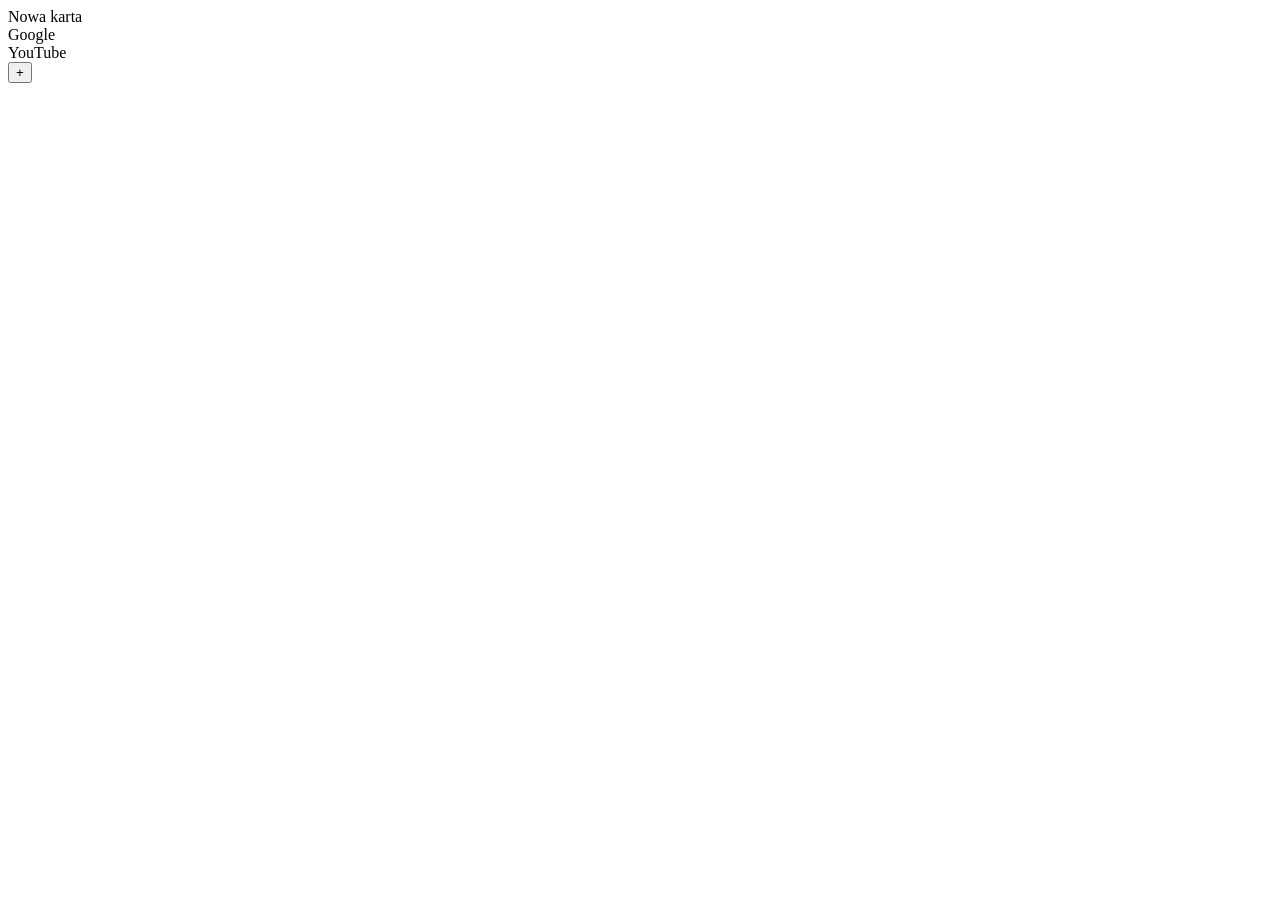
==== index.html @ bee397c2 "Create index.html" ====
<!DOCTYPE html>
<html lang="pl">
<head>
    <meta charset="UTF-8">
    <meta name="viewport" content="width=device-width, initial-scale=1.0">

    <title>BruceBrow</title>

    <link rel="stylesheet" href="style.css">
</head>

<body>

    <!-- Pasek kart -->
    <div class="tabs">

        <div class="tab active">Nowa karta</div>

        <div class="tab">Google</div>

        <div class="tab">YouTube</div>

        <button class="new-tab">+</button>

    </div>

    <!-- Główna zawartość -->
    <main>

    </main>

    <script src="script.js"></script>

</body>
</html>
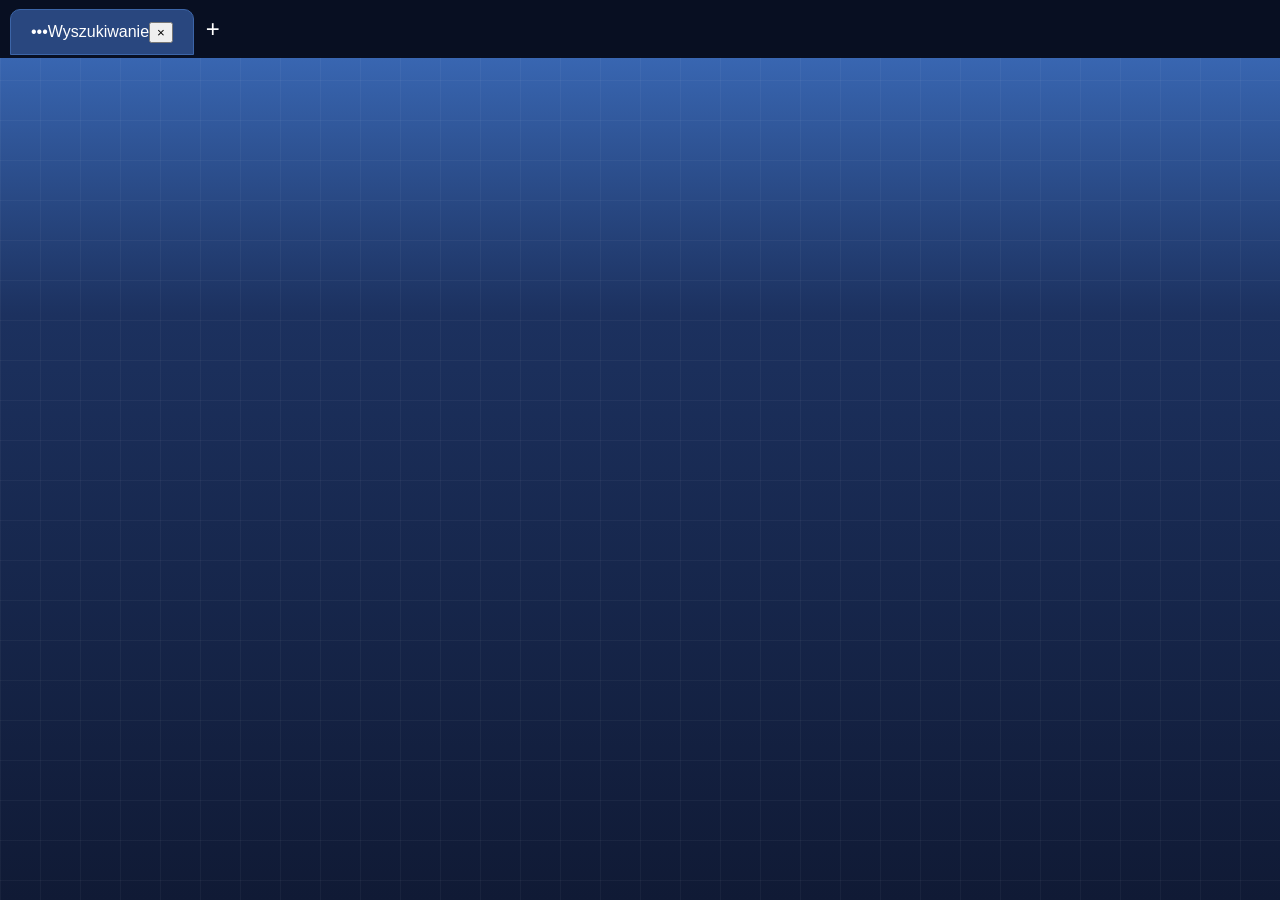
==== commit 78b6fcd5: "Update index.html" ====
--- a/index.html
+++ b/index.html
@@ -11,22 +11,19 @@
 
 <body>
 
-    <!-- Pasek kart -->
     <div class="tabs">
 
-        <div class="tab active">Nowa karta</div>
-
-        <div class="tab">Google</div>
-
-        <div class="tab">YouTube</div>
+        <div class="tab active">
+            <span class="tab-icon">•••</span>
+            <span class="tab-title">Wyszukiwanie</span>
+            <button class="close-tab">×</button>
+        </div>
 
         <button class="new-tab">+</button>
 
     </div>
 
-    <!-- Główna zawartość -->
     <main>
-
     </main>
 
     <script src="script.js"></script>
--- a/style.css
+++ b/style.css
@@ -0,0 +1,107 @@
+* {
+    box-sizing: border-box;
+}
+
+html,
+body {
+    margin: 0;
+    padding: 0;
+    width: 100%;
+    min-height: 100%;
+}
+
+body {
+    color: white;
+    font-family: Arial, sans-serif;
+
+    background-color: #101a35;
+
+    /* Siatka + gradient */
+    background-image:
+        linear-gradient(
+            rgba(255, 255, 255, 0.04) 1px,
+            transparent 1px
+        ),
+        linear-gradient(
+            90deg,
+            rgba(255, 255, 255, 0.04) 1px,
+            transparent 1px
+        ),
+        linear-gradient(
+            to bottom,
+            #3f72c4 0%,
+            #1c315f 35%,
+            #101a35 100%
+        );
+
+    background-size:
+        40px 40px,
+        40px 40px,
+        100% 100%;
+
+    background-attachment: fixed;
+}
+
+/* Pasek kart */
+.tabs {
+    height: 58px;
+    width: 100%;
+
+    background: #080f22;
+
+    display: flex;
+    align-items: center;
+
+    gap: 6px;
+    padding: 0 10px;
+}
+
+/* Karta */
+.tab {
+    height: 40px;
+    padding: 0 20px;
+
+    background: #0b1228;
+    border: 1px solid #172344;
+    border-radius: 10px 10px 0 0;
+
+    display: flex;
+    align-items: center;
+
+    cursor: pointer;
+
+    transition: all 0.25s ease;
+}
+
+/* Aktywna karta */
+.tab.active {
+    height: 46px;
+
+    background: #29477f;
+    border-color: #3c65a8;
+
+    transform: translateY(3px);
+}
+
+/* Przycisk + */
+.new-tab {
+    border: none;
+    background: transparent;
+
+    color: white;
+    font-size: 24px;
+
+    cursor: pointer;
+
+    transition: transform 0.2s ease;
+}
+
+.new-tab:hover {
+    transform: scale(1.15);
+}
+
+/* Główna zawartość */
+main {
+    width: 100%;
+    min-height: calc(100vh - 58px);
+}
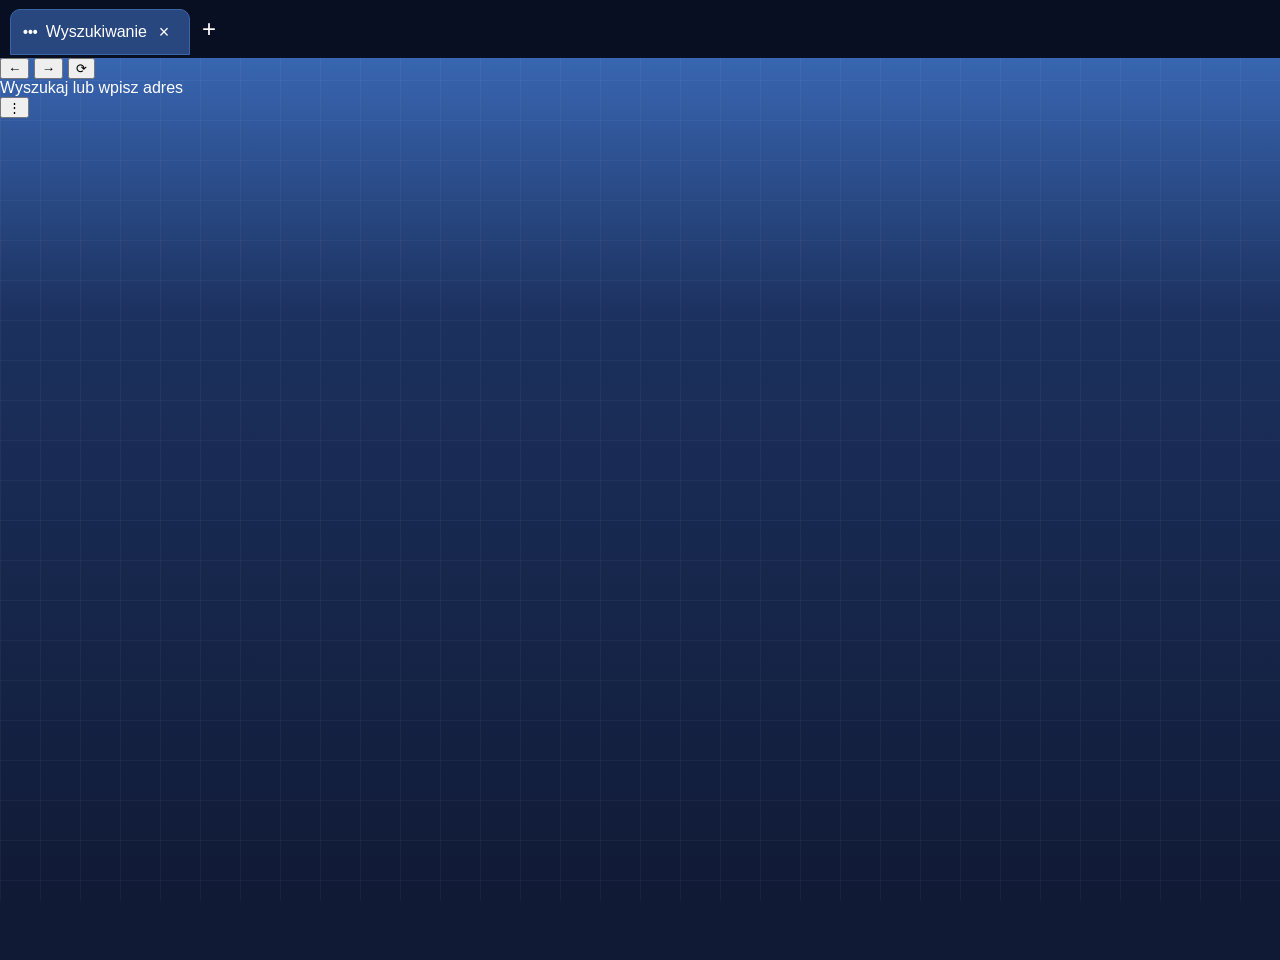
==== commit 52ce9b59: "Update index.html" ====
--- a/index.html
+++ b/index.html
@@ -11,6 +11,7 @@
 
 <body>
 
+    <!-- Pasek kart -->
     <div class="tabs">
 
         <div class="tab active">
@@ -23,8 +24,29 @@
 
     </div>
 
+
+    <!-- Pasek adresu -->
+    <div class="address-bar">
+
+        <button class="nav-button">←</button>
+
+        <button class="nav-button">→</button>
+
+        <button class="nav-button">⟳</button>
+
+        <div class="search-bar">
+            <span>Wyszukaj lub wpisz adres</span>
+        </div>
+
+        <button class="menu-button">⋮</button>
+
+    </div>
+
+
+    <!-- Główna zawartość -->
     <main>
     </main>
+
 
     <script src="script.js"></script>
 
--- a/style.css
+++ b/style.css
@@ -42,7 +42,11 @@
     background-attachment: fixed;
 }
 
-/* Pasek kart */
+
+/* =========================
+   PASEK KART
+========================= */
+
 .tabs {
     height: 58px;
     width: 100%;
@@ -54,12 +58,23 @@
 
     gap: 6px;
     padding: 0 10px;
-}
-
-/* Karta */
+
+    overflow: hidden;
+}
+
+
+/* =========================
+   KARTA
+========================= */
+
 .tab {
     height: 40px;
-    padding: 0 20px;
+
+    width: 180px;
+    min-width: 180px;
+    max-width: 180px;
+
+    padding: 0 12px;
 
     background: #0b1228;
     border: 1px solid #172344;
@@ -70,11 +85,27 @@
 
     cursor: pointer;
 
-    transition: all 0.25s ease;
-}
-
-/* Aktywna karta */
+    overflow: hidden;
+
+    transition:
+        width 0.25s ease,
+        min-width 0.25s ease,
+        max-width 0.25s ease,
+        height 0.25s ease,
+        background 0.25s ease,
+        border-color 0.25s ease;
+}
+
+
+/* =========================
+   AKTYWNA KARTA
+========================= */
+
 .tab.active {
+    width: 180px;
+    min-width: 180px;
+    max-width: 180px;
+
     height: 46px;
 
     background: #29477f;
@@ -83,15 +114,120 @@
     transform: translateY(3px);
 }
 
-/* Przycisk + */
+
+/* =========================
+   NIEAKTYWNA KARTA
+========================= */
+
+.tab:not(.active) {
+    width: 50px;
+    min-width: 50px;
+    max-width: 50px;
+
+    padding: 0;
+
+    justify-content: center;
+
+    overflow: hidden;
+}
+
+
+/* Ukrycie nazwy */
+
+.tab:not(.active) .tab-title {
+    display: none;
+}
+
+
+/* Ukrycie X */
+
+.tab:not(.active) .close-tab {
+    display: none;
+}
+
+
+/* =========================
+   IKONA KARTY
+========================= */
+
+.tab-icon {
+    display: flex;
+    align-items: center;
+    justify-content: center;
+
+    flex-shrink: 0;
+
+    font-size: 14px;
+    font-weight: bold;
+
+    white-space: nowrap;
+}
+
+
+/* =========================
+   NAZWA KARTY
+========================= */
+
+.tab-title {
+    margin-left: 8px;
+
+    white-space: nowrap;
+
+    overflow: hidden;
+    text-overflow: ellipsis;
+}
+
+
+/* =========================
+   PRZYCISK X
+========================= */
+
+.close-tab {
+    margin-left: auto;
+
+    width: 26px;
+    height: 26px;
+
+    border: none;
+    border-radius: 5px;
+
+    background: transparent;
+    color: white;
+
+    font-size: 18px;
+    line-height: 1;
+
+    cursor: pointer;
+
+    display: flex;
+    align-items: center;
+    justify-content: center;
+
+    flex-shrink: 0;
+
+    transition: background 0.2s ease;
+}
+
+.close-tab:hover {
+    background: rgba(255, 255, 255, 0.12);
+}
+
+
+/* =========================
+   PRZYCISK +
+========================= */
+
 .new-tab {
     border: none;
     background: transparent;
 
     color: white;
+
     font-size: 24px;
 
     cursor: pointer;
+
+    flex-shrink: 0;
 
     transition: transform 0.2s ease;
 }
@@ -100,7 +236,11 @@
     transform: scale(1.15);
 }
 
-/* Główna zawartość */
+
+/* =========================
+   GŁÓWNA ZAWARTOŚĆ
+========================= */
+
 main {
     width: 100%;
     min-height: calc(100vh - 58px);
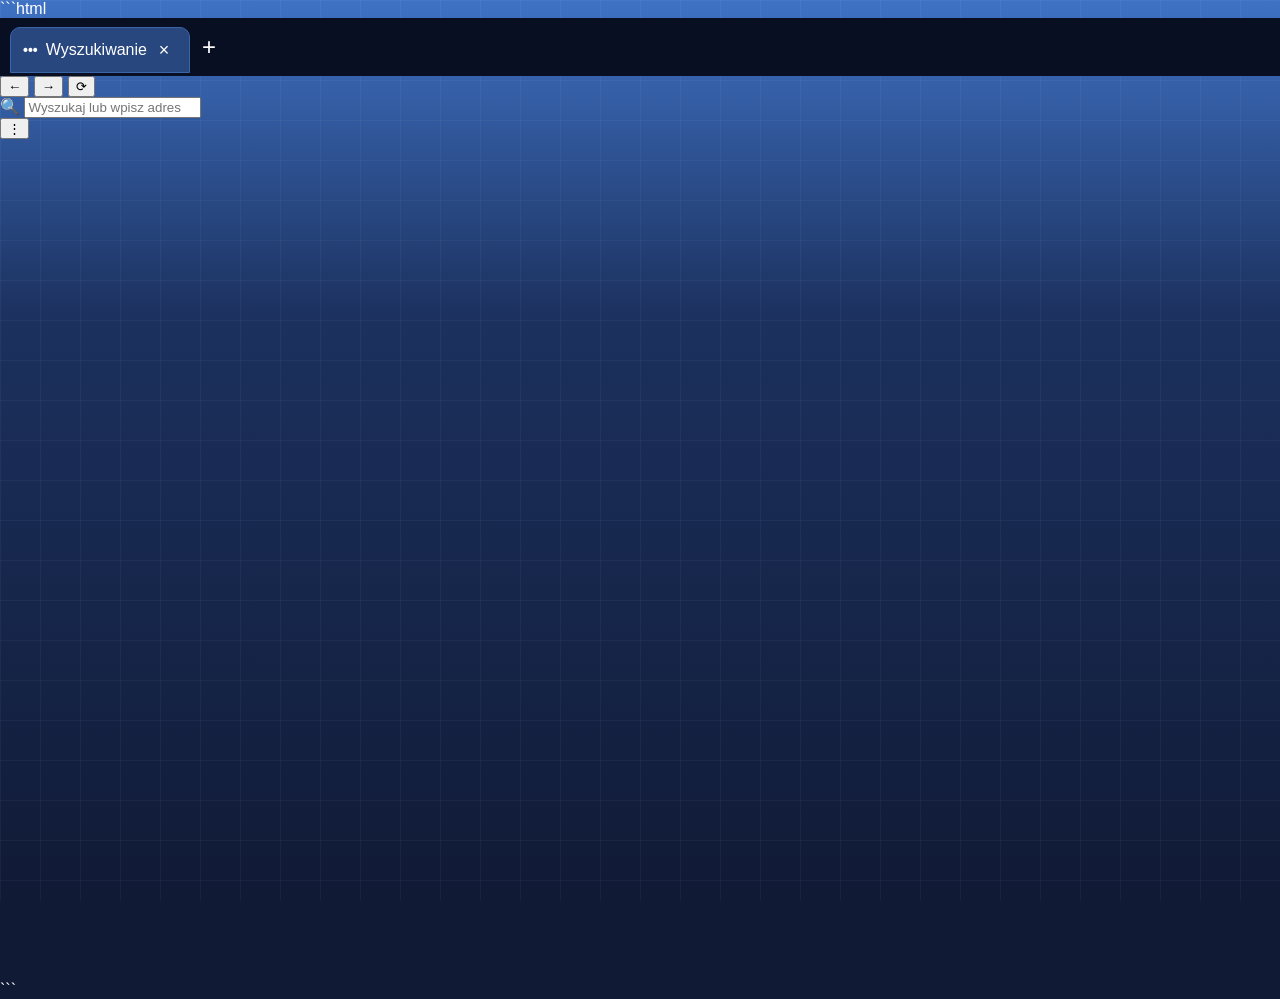
==== commit 40fb49bf: "Update index.html" ====
--- a/index.html
+++ b/index.html
@@ -1,3 +1,4 @@
+```html
 <!DOCTYPE html>
 <html lang="pl">
 <head>
@@ -11,7 +12,7 @@
 
 <body>
 
-    <!-- Pasek kart -->
+    <!-- Karty -->
     <div class="tabs">
 
         <div class="tab active">
@@ -25,25 +26,40 @@
     </div>
 
 
-    <!-- Pasek adresu -->
-    <div class="address-bar">
+    <!-- Pasek przeglądarki -->
+    <div class="browser-bar">
 
-        <button class="nav-button">←</button>
+        <div class="navigation">
 
-        <button class="nav-button">→</button>
+            <button class="nav-button" id="back">←</button>
 
-        <button class="nav-button">⟳</button>
+            <button class="nav-button" id="forward">→</button>
 
-        <div class="search-bar">
-            <span>Wyszukaj lub wpisz adres</span>
+            <button class="nav-button" id="reload">⟳</button>
+
         </div>
+
+
+        <div class="address-container">
+
+            <span class="address-icon">🔍</span>
+
+            <input
+                type="text"
+                id="address-input"
+                placeholder="Wyszukaj lub wpisz adres"
+                autocomplete="off"
+            >
+
+        </div>
+
 
         <button class="menu-button">⋮</button>
 
     </div>
 
 
-    <!-- Główna zawartość -->
+    <!-- Zawartość -->
     <main>
     </main>
 
@@ -52,3 +68,4 @@
 
 </body>
 </html>
+```
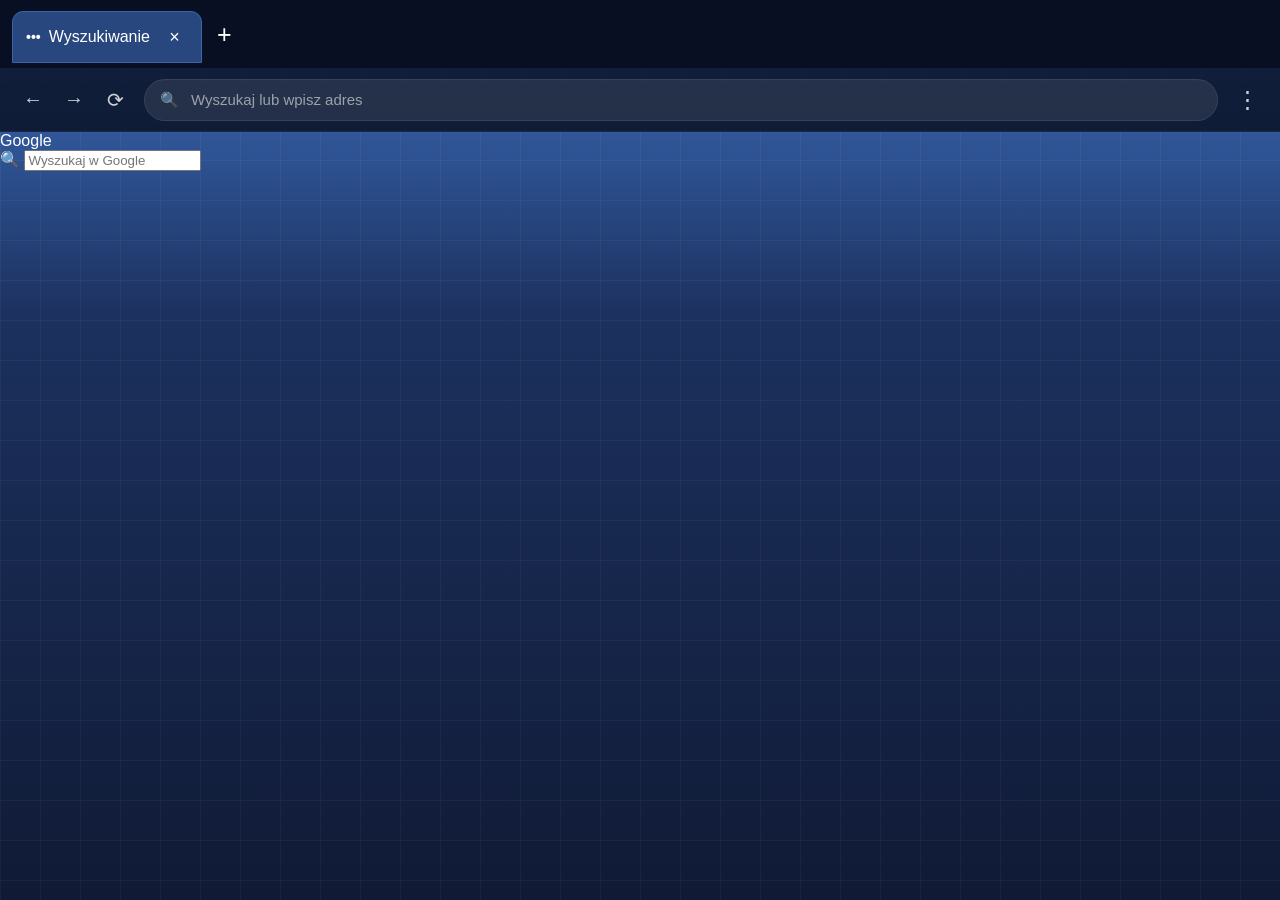
==== commit db6f3536: "Update index.html" ====
--- a/index.html
+++ b/index.html
@@ -1,4 +1,3 @@
-```html
 <!DOCTYPE html>
 <html lang="pl">
 <head>
@@ -32,9 +31,7 @@
         <div class="navigation">
 
             <button class="nav-button" id="back">←</button>
-
             <button class="nav-button" id="forward">→</button>
-
             <button class="nav-button" id="reload">⟳</button>
 
         </div>
@@ -59,8 +56,34 @@
     </div>
 
 
-    <!-- Zawartość -->
+    <!-- Zawartość nowej karty -->
     <main>
+
+        <div class="new-tab-page">
+
+            <div class="google-card">
+
+                <div class="google-logo">
+                    Google
+                </div>
+
+                <div class="google-search">
+
+                    <span>🔍</span>
+
+                    <input
+                        type="text"
+                        id="google-input"
+                        placeholder="Wyszukaj w Google"
+                        autocomplete="off"
+                    >
+
+                </div>
+
+            </div>
+
+        </div>
+
     </main>
 
 
@@ -68,4 +91,3 @@
 
 </body>
 </html>
-```
--- a/style.css
+++ b/style.css
@@ -48,7 +48,7 @@
 ========================= */
 
 .tabs {
-    height: 58px;
+    height: 68px;
     width: 100%;
 
     background: #080f22;
@@ -56,8 +56,8 @@
     display: flex;
     align-items: center;
 
-    gap: 6px;
-    padding: 0 10px;
+    gap: 7px;
+    padding: 0 12px;
 
     overflow: hidden;
 }
@@ -68,17 +68,19 @@
 ========================= */
 
 .tab {
-    height: 40px;
-
-    width: 180px;
-    min-width: 180px;
-    max-width: 180px;
-
-    padding: 0 12px;
+    flex: 0 0 190px;
+
+    width: 190px;
+    min-width: 190px;
+    max-width: 190px;
+
+    height: 46px;
+
+    padding: 0 13px;
 
     background: #0b1228;
     border: 1px solid #172344;
-    border-radius: 10px 10px 0 0;
+    border-radius: 11px 11px 0 0;
 
     display: flex;
     align-items: center;
@@ -88,12 +90,14 @@
     overflow: hidden;
 
     transition:
-        width 0.25s ease,
-        min-width 0.25s ease,
-        max-width 0.25s ease,
-        height 0.25s ease,
+        flex-basis 0.35s cubic-bezier(0.4, 0, 0.2, 1),
+        width 0.35s cubic-bezier(0.4, 0, 0.2, 1),
+        min-width 0.35s cubic-bezier(0.4, 0, 0.2, 1),
+        max-width 0.35s cubic-bezier(0.4, 0, 0.2, 1),
+        height 0.3s cubic-bezier(0.4, 0, 0.2, 1),
         background 0.25s ease,
-        border-color 0.25s ease;
+        border-color 0.25s ease,
+        padding 0.35s cubic-bezier(0.4, 0, 0.2, 1);
 }
 
 
@@ -102,11 +106,13 @@
 ========================= */
 
 .tab.active {
-    width: 180px;
-    min-width: 180px;
-    max-width: 180px;
-
-    height: 46px;
+    flex-basis: 190px;
+
+    width: 190px;
+    min-width: 190px;
+    max-width: 190px;
+
+    height: 52px;
 
     background: #29477f;
     border-color: #3c65a8;
@@ -120,9 +126,11 @@
 ========================= */
 
 .tab:not(.active) {
-    width: 50px;
-    min-width: 50px;
-    max-width: 50px;
+    flex-basis: 52px;
+
+    width: 52px;
+    min-width: 52px;
+    max-width: 52px;
 
     padding: 0;
 
@@ -132,17 +140,26 @@
 }
 
 
-/* Ukrycie nazwy */
+/* Ukrywanie nazwy */
 
 .tab:not(.active) .tab-title {
-    display: none;
-}
-
-
-/* Ukrycie X */
+    opacity: 0;
+    width: 0;
+    margin-left: 0;
+
+    pointer-events: none;
+}
+
+
+/* Ukrywanie X */
 
 .tab:not(.active) .close-tab {
-    display: none;
+    opacity: 0;
+    width: 0;
+    margin-left: 0;
+    padding: 0;
+
+    pointer-events: none;
 }
 
 
@@ -171,10 +188,19 @@
 .tab-title {
     margin-left: 8px;
 
+    width: auto;
+
     white-space: nowrap;
 
     overflow: hidden;
     text-overflow: ellipsis;
+
+    opacity: 1;
+
+    transition:
+        opacity 0.15s ease,
+        width 0.3s ease,
+        margin-left 0.3s ease;
 }
 
 
@@ -185,11 +211,11 @@
 .close-tab {
     margin-left: auto;
 
-    width: 26px;
-    height: 26px;
+    width: 27px;
+    height: 27px;
 
     border: none;
-    border-radius: 5px;
+    border-radius: 6px;
 
     background: transparent;
     color: white;
@@ -205,7 +231,13 @@
 
     flex-shrink: 0;
 
-    transition: background 0.2s ease;
+    opacity: 1;
+
+    transition:
+        opacity 0.15s ease,
+        width 0.3s ease,
+        margin-left 0.3s ease,
+        background 0.2s ease;
 }
 
 .close-tab:hover {
@@ -223,11 +255,13 @@
 
     color: white;
 
-    font-size: 24px;
+    font-size: 25px;
 
     cursor: pointer;
 
     flex-shrink: 0;
+
+    padding: 8px;
 
     transition: transform 0.2s ease;
 }
@@ -238,10 +272,151 @@
 
 
 /* =========================
+   PASEK PRZEGLĄDARKI
+========================= */
+
+.browser-bar {
+    width: 100%;
+    height: 64px;
+
+    padding: 10px 14px;
+
+    display: flex;
+    align-items: center;
+
+    gap: 10px;
+
+    background: rgba(8, 15, 34, 0.82);
+
+    border-bottom: 1px solid rgba(255, 255, 255, 0.06);
+}
+
+
+/* =========================
+   NAWIGACJA
+========================= */
+
+.navigation {
+    display: flex;
+    align-items: center;
+
+    gap: 3px;
+
+    flex-shrink: 0;
+}
+
+
+.nav-button,
+.menu-button {
+    width: 38px;
+    height: 38px;
+
+    border: none;
+    border-radius: 50%;
+
+    background: transparent;
+    color: rgba(255, 255, 255, 0.8);
+
+    font-size: 20px;
+
+    cursor: pointer;
+
+    display: flex;
+    align-items: center;
+    justify-content: center;
+
+    transition:
+        background 0.2s ease,
+        color 0.2s ease;
+}
+
+.nav-button:hover,
+.menu-button:hover {
+    background: rgba(255, 255, 255, 0.10);
+    color: white;
+}
+
+
+/* =========================
+   PASEK ADRESU
+========================= */
+
+.address-container {
+    flex: 1;
+
+    height: 42px;
+
+    display: flex;
+    align-items: center;
+
+    padding: 0 15px;
+
+    background: rgba(255, 255, 255, 0.09);
+
+    border: 1px solid rgba(255, 255, 255, 0.08);
+    border-radius: 21px;
+
+    transition:
+        background 0.2s ease,
+        border-color 0.2s ease;
+}
+
+.address-container:focus-within {
+    background: rgba(255, 255, 255, 0.13);
+    border-color: rgba(255, 255, 255, 0.18);
+}
+
+
+/* Ikona wyszukiwania */
+
+.address-icon {
+    margin-right: 10px;
+
+    font-size: 15px;
+
+    opacity: 0.65;
+}
+
+
+/* Input */
+
+#address-input {
+    width: 100%;
+    height: 100%;
+
+    border: none;
+    outline: none;
+
+    background: transparent;
+
+    color: white;
+
+    font-size: 15px;
+
+    font-family: Arial, sans-serif;
+}
+
+#address-input::placeholder {
+    color: rgba(255, 255, 255, 0.55);
+}
+
+
+/* =========================
+   MENU
+========================= */
+
+.menu-button {
+    flex-shrink: 0;
+
+    font-size: 23px;
+}
+
+
+/* =========================
    GŁÓWNA ZAWARTOŚĆ
 ========================= */
 
 main {
     width: 100%;
-    min-height: calc(100vh - 58px);
-}
+    min-height: calc(100vh - 132px);
+}
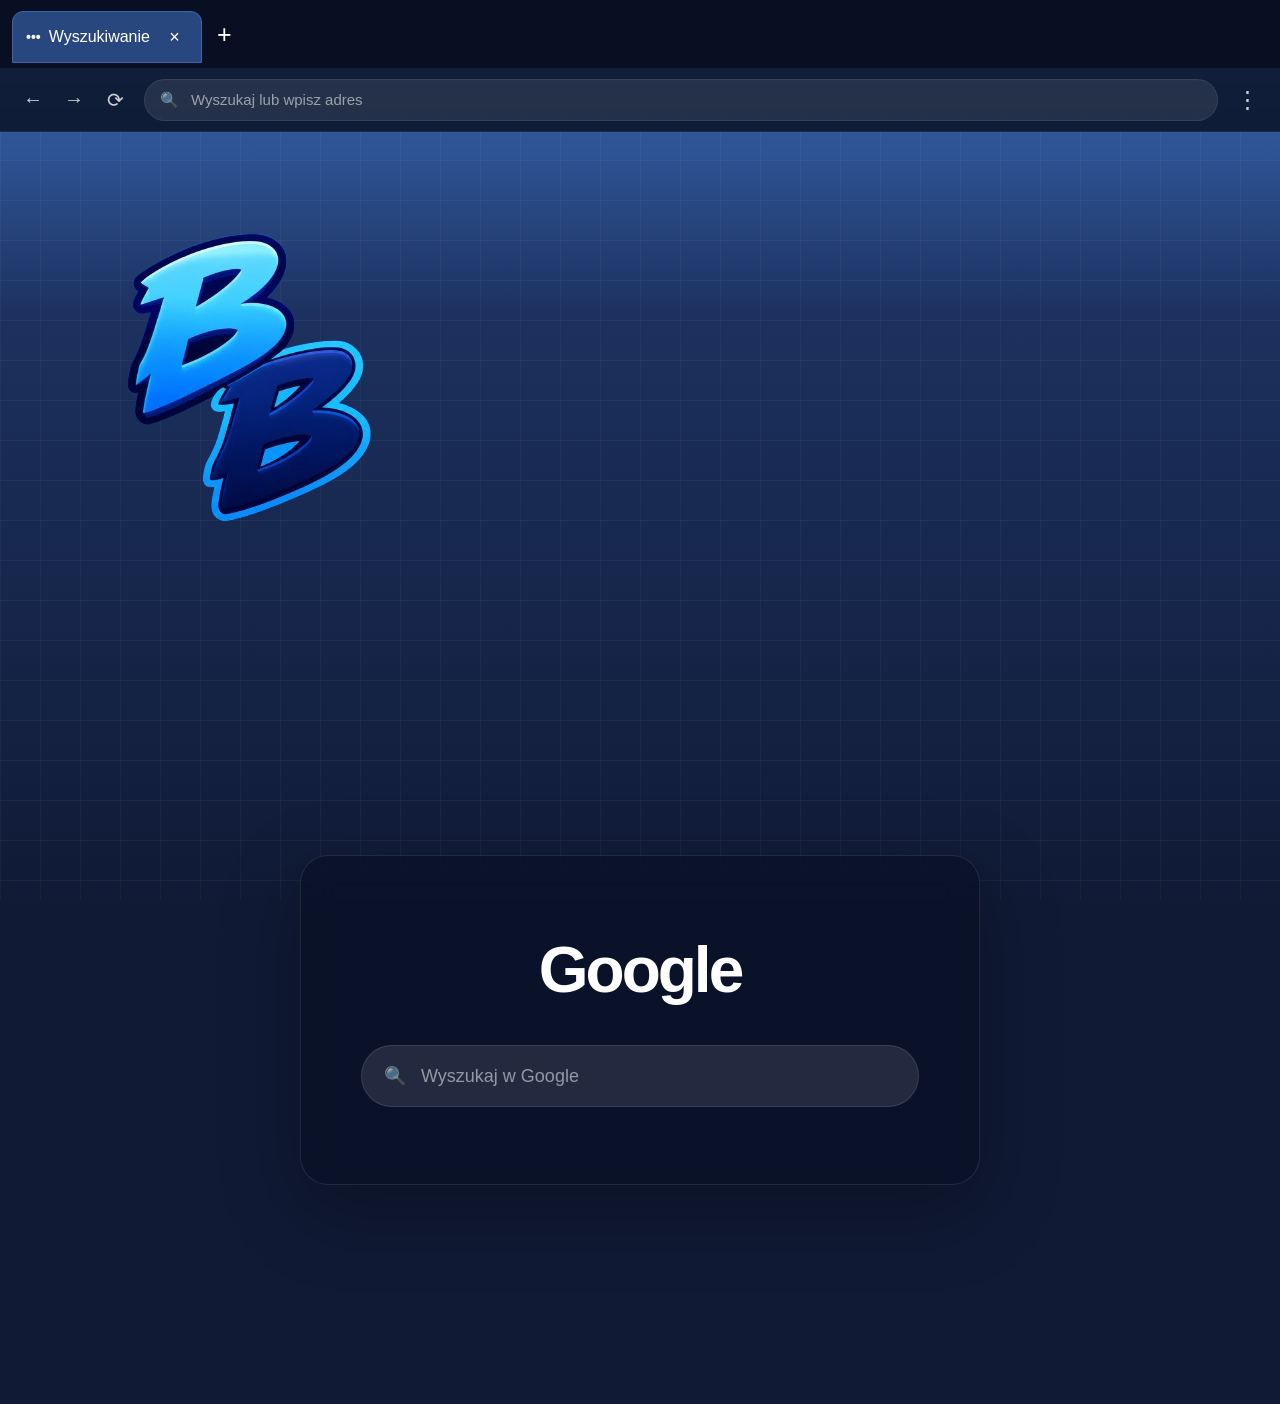
==== commit 74b44ce6: "Update index.html" ====
--- a/index.html
+++ b/index.html
@@ -59,6 +59,14 @@
     <!-- Zawartość nowej karty -->
     <main>
 
+        <!-- Logo Bruce -->
+        <img
+            src="bb-logo.png"
+            class="bruce-logo"
+            alt="Bruce"
+        >
+
+
         <div class="new-tab-page">
 
             <div class="google-card">
--- a/style.css
+++ b/style.css
@@ -420,3 +420,134 @@
     width: 100%;
     min-height: calc(100vh - 132px);
 }
+/* =========================
+   NOWA KARTA
+========================= */
+
+.new-tab-page {
+    width: 100%;
+    min-height: calc(100vh - 132px);
+
+    display: flex;
+    align-items: center;
+    justify-content: center;
+
+    padding: 40px;
+}
+
+
+/* Główny panel */
+
+.google-card {
+    width: 680px;
+    max-width: 90%;
+
+    min-height: 330px;
+
+    padding: 65px 60px;
+
+    background: rgba(8, 15, 34, 0.58);
+
+    border: 1px solid rgba(255, 255, 255, 0.10);
+
+    border-radius: 28px;
+
+    backdrop-filter: blur(16px);
+
+    box-shadow:
+        0 25px 80px rgba(0, 0, 0, 0.30);
+
+    display: flex;
+    flex-direction: column;
+    align-items: center;
+    justify-content: center;
+
+    transition:
+        transform 0.25s ease,
+        background 0.25s ease;
+}
+
+.google-card:hover {
+    transform: translateY(-3px);
+
+    background: rgba(8, 15, 34, 0.68);
+}
+
+
+/* Google */
+
+.google-logo {
+    font-size: 64px;
+
+    font-weight: 600;
+
+    letter-spacing: -3px;
+
+    margin-bottom: 38px;
+}
+
+
+/* Wyszukiwarka Google */
+
+.google-search {
+    width: 100%;
+    height: 62px;
+
+    display: flex;
+    align-items: center;
+
+    padding: 0 22px;
+
+    background: rgba(255, 255, 255, 0.10);
+
+    border: 1px solid rgba(255, 255, 255, 0.10);
+
+    border-radius: 31px;
+
+    transition:
+        background 0.2s ease,
+        border-color 0.2s ease,
+        box-shadow 0.2s ease;
+}
+
+.google-search:focus-within {
+    background: rgba(255, 255, 255, 0.14);
+
+    border-color: rgba(255, 255, 255, 0.20);
+
+    box-shadow:
+        0 0 0 4px rgba(80, 130, 220, 0.13);
+}
+
+
+.google-search span {
+    font-size: 18px;
+
+    opacity: 0.65;
+
+    margin-right: 13px;
+}
+
+
+/* Input */
+
+#google-input {
+    width: 100%;
+    height: 100%;
+
+    border: none;
+    outline: none;
+
+    background: transparent;
+
+    color: white;
+
+    font-size: 18px;
+
+    font-family: Arial, sans-serif;
+}
+
+
+#google-input::placeholder {
+    color: rgba(255, 255, 255, 0.52);
+}
